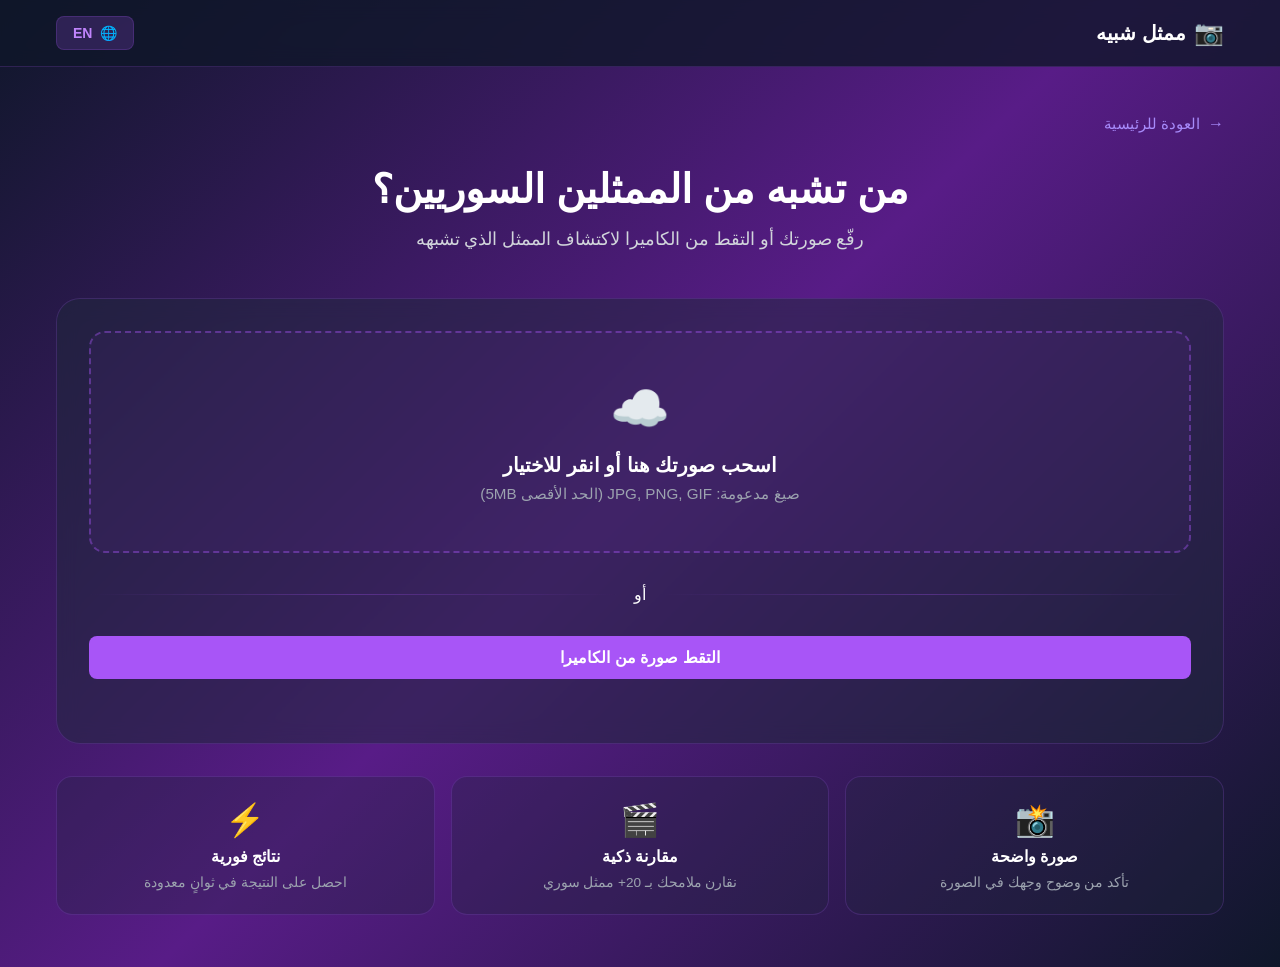
==== upload.html @ 79f141fa "Initial commit: Actor Lookalike HTML version" ====
<!DOCTYPE html>
<html lang="ar" dir="rtl">
<head>
    <meta charset="UTF-8">
    <meta name="viewport" content="width=device-width, initial-scale=1.0">
    <title>رفع الصورة - ممثل شبيه</title>
    <link rel="stylesheet" href="css/style.css">
</head>
<body>
    <!-- Navigation -->
    <nav class="navbar">
        <div class="container">
            <div class="nav-content">
                <div class="logo">
                    <span class="logo-icon">📷</span>
                    <span class="logo-text">ممثل شبيه</span>
                </div>
                <button class="language-toggle" id="langToggle">
                    <span class="globe-icon">🌐</span>
                    <span id="langText">EN</span>
                </button>
            </div>
        </div>
    </nav>

    <!-- Main Content -->
    <div class="upload-container">
        <div class="container">
            <!-- Back Button -->
            <button class="back-btn" onclick="navigateTo('index')">
                <span class="arrow">→</span>
                <span id="backText">العودة للرئيسية</span>
            </button>

            <!-- Header -->
            <div class="upload-header">
                <h1 id="uploadTitle">من تشبه من الممثلين السوريين؟</h1>
                <p id="uploadSubtitle">رفّع صورتك أو التقط من الكاميرا لاكتشاف الممثل الذي تشبهه</p>
            </div>

            <!-- Upload Card -->
            <div class="upload-card">
                <!-- Preview Section -->
                <div id="previewSection" class="preview-section hidden">
                    <img id="previewImage" alt="Preview" class="preview-image">
                    <div class="preview-actions">
                        <button class="btn btn-outline" onclick="resetUpload()" id="chooseAnotherText">اختر صورة أخرى</button>
                        <button class="btn btn-primary" onclick="submitImage()" id="searchBtnText">ابحث عن تطابقي</button>
                    </div>
                </div>

                <!-- Camera Section -->
                <div id="cameraSection" class="camera-section hidden">
                    <video id="cameraVideo" autoplay playsinline class="camera-video"></video>
                    <canvas id="cameraCanvas" class="hidden"></canvas>
                    <div class="camera-actions">
                        <button class="btn btn-outline" onclick="stopCamera()" id="cancelBtnText">إلغاء</button>
                        <button class="btn btn-primary" onclick="capturePhoto()" id="captureBtnText">التقط الصورة</button>
                    </div>
                </div>

                <!-- Upload Section -->
                <div id="uploadSection" class="upload-section">
                    <div class="upload-area" onclick="document.getElementById('fileInput').click()">
                        <div class="upload-icon">☁️</div>
                        <h3 id="dragText">اسحب صورتك هنا أو انقر للاختيار</h3>
                        <p id="formatText">صيغ مدعومة: JPG, PNG, GIF (الحد الأقصى 5MB)</p>
                    </div>

                    <input type="file" id="fileInput" accept="image/*" class="hidden" onchange="handleFileSelect(event)">

                    <!-- Divider -->
                    <div class="divider">
                        <div class="divider-line"></div>
                        <span id="orText">أو</span>
                        <div class="divider-line"></div>
                    </div>

                    <!-- Camera Button -->
                    <button class="btn btn-primary btn-full" onclick="startCamera()" id="cameraButtonText">
                        <span class="btn-icon">📷</span>
                        التقط صورة من الكاميرا
                    </button>
                </div>

                <!-- Error Message -->
                <div id="errorMessage" class="error-message hidden"></div>
            </div>

            <!-- Info Section -->
            <div class="info-grid">
                <div class="info-card">
                    <div class="info-icon">📸</div>
                    <h3 id="info1Title">صورة واضحة</h3>
                    <p id="info1Desc">تأكد من وضوح وجهك في الصورة</p>
                </div>
                <div class="info-card">
                    <div class="info-icon">🎬</div>
                    <h3 id="info2Title">مقارنة ذكية</h3>
                    <p id="info2Desc">نقارن ملامحك بـ 20+ ممثل سوري</p>
                </div>
                <div class="info-card">
                    <div class="info-icon">⚡</div>
                    <h3 id="info3Title">نتائج فورية</h3>
                    <p id="info3Desc">احصل على النتيجة في ثوانٍ معدودة</p>
                </div>
            </div>
        </div>
    </div>

    <script src="js/translations.js"></script>
    <script src="js/app.js"></script>
    <script src="js/upload.js"></script>
</body>
</html>
---- css/style.css ----
* {
    margin: 0;
    padding: 0;
    box-sizing: border-box;
}

:root {
    --primary: #a855f7;
    --primary-dark: #9333ea;
    --secondary: #ec4899;
    --bg-dark: #0f172a;
    --bg-darker: #020617;
    --bg-card: rgba(30, 41, 59, 0.5);
    --border-color: rgba(168, 85, 247, 0.2);
    --text-primary: #ffffff;
    --text-secondary: #d1d5db;
    --text-tertiary: #9ca3af;
    --error: #ef4444;
    --success: #10b981;
}

html {
    scroll-behavior: smooth;
}

body {
    font-family: -apple-system, BlinkMacSystemFont, 'Segoe UI', Roboto, 'Helvetica Neue', Arial, sans-serif;
    background: linear-gradient(135deg, #0f172a 0%, #581c87 50%, #0f172a 100%);
    color: var(--text-primary);
    min-height: 100vh;
    overflow-x: hidden;
}

.container {
    max-width: 1200px;
    margin: 0 auto;
    padding: 0 1rem;
}

/* Navigation */
.navbar {
    border-bottom: 1px solid var(--border-color);
    backdrop-filter: blur(10px);
    position: sticky;
    top: 0;
    z-index: 100;
    background: rgba(15, 23, 42, 0.8);
}

.nav-content {
    display: flex;
    justify-content: space-between;
    align-items: center;
    padding: 1rem 0;
}

.logo {
    display: flex;
    align-items: center;
    gap: 0.5rem;
    font-size: 1.25rem;
    font-weight: bold;
}

.logo-icon {
    font-size: 1.5rem;
}

.language-toggle {
    display: flex;
    align-items: center;
    gap: 0.5rem;
    padding: 0.5rem 1rem;
    background: rgba(168, 85, 247, 0.2);
    border: 1px solid var(--border-color);
    border-radius: 0.5rem;
    color: #c084fc;
    cursor: pointer;
    transition: all 0.3s ease;
    font-size: 0.875rem;
    font-weight: 600;
}

.language-toggle:hover {
    background: rgba(168, 85, 247, 0.3);
    border-color: rgba(168, 85, 247, 0.4);
}

/* Hero Section */
.hero {
    padding: 5rem 0;
    text-align: center;
}

.hero-content {
    max-width: 800px;
    margin: 0 auto;
}

.badge {
    display: inline-flex;
    align-items: center;
    gap: 0.5rem;
    background: rgba(168, 85, 247, 0.2);
    border: 1px solid var(--border-color);
    border-radius: 2rem;
    padding: 0.5rem 1rem;
    margin-bottom: 2rem;
    font-size: 0.875rem;
    font-weight: 600;
    color: #c084fc;
}

.badge-icon {
    font-size: 1rem;
}

h1 {
    font-size: 3.5rem;
    font-weight: 800;
    margin-bottom: 1rem;
    background: linear-gradient(135deg, #a855f7 0%, #ec4899 100%);
    -webkit-background-clip: text;
    -webkit-text-fill-color: transparent;
    background-clip: text;
    line-height: 1.2;
}

h2 {
    font-size: 2rem;
    font-weight: 700;
    margin-bottom: 2rem;
    color: var(--text-primary);
}

.hero p {
    font-size: 1.25rem;
    color: var(--text-secondary);
    margin-bottom: 2rem;
    line-height: 1.6;
}

/* Buttons */
.btn {
    display: inline-flex;
    align-items: center;
    gap: 0.5rem;
    padding: 0.75rem 1.5rem;
    border: none;
    border-radius: 0.5rem;
    font-size: 1rem;
    font-weight: 600;
    cursor: pointer;
    transition: all 0.3s ease;
    text-decoration: none;
}

.btn-primary {
    background: var(--primary);
    color: white;
}

.btn-primary:hover {
    background: var(--primary-dark);
    transform: translateY(-2px);
}

.btn-outline {
    background: transparent;
    border: 1px solid var(--border-color);
    color: var(--text-secondary);
}

.btn-outline:hover {
    background: rgba(168, 85, 247, 0.1);
    border-color: rgba(168, 85, 247, 0.4);
}

.btn-ghost {
    background: transparent;
    color: #a78bfa;
}

.btn-ghost:hover {
    color: #c084fc;
}

.btn-full {
    width: 100%;
    justify-content: center;
}

.btn-icon {
    font-size: 1.25rem;
}

/* Features Section */
.features {
    padding: 5rem 0;
}

.features-grid {
    display: grid;
    grid-template-columns: repeat(auto-fit, minmax(250px, 1fr));
    gap: 2rem;
    margin-top: 3rem;
}

.feature-card {
    background: var(--bg-card);
    border: 1px solid var(--border-color);
    border-radius: 1rem;
    padding: 2rem;
    text-align: center;
    transition: all 0.3s ease;
}

.feature-card:hover {
    border-color: rgba(168, 85, 247, 0.4);
    transform: translateY(-5px);
}

.feature-icon {
    font-size: 2.5rem;
    margin-bottom: 1rem;
}

.feature-card h3 {
    font-size: 1.25rem;
    margin-bottom: 0.5rem;
    color: var(--text-primary);
}

.feature-card p {
    color: var(--text-tertiary);
    font-size: 0.95rem;
}

/* CTA Section */
.cta {
    padding: 5rem 0;
    border-top: 1px solid var(--border-color);
    text-align: center;
}

.cta h2 {
    margin-bottom: 2rem;
}

/* Upload Container */
.upload-container,
.results-container,
.history-container {
    padding: 3rem 0;
    min-height: 100vh;
}

.back-btn {
    display: flex;
    align-items: center;
    gap: 0.5rem;
    background: transparent;
    border: none;
    color: #a78bfa;
    cursor: pointer;
    margin-bottom: 2rem;
    font-size: 0.95rem;
    transition: color 0.3s ease;
}

.back-btn:hover {
    color: #c084fc;
}

.arrow {
    font-size: 1rem;
}

.upload-header,
.results-header,
.history-header {
    text-align: center;
    margin-bottom: 3rem;
}

.upload-header h1,
.results-header h1,
.history-header h1 {
    font-size: 2.5rem;
    background: none;
    -webkit-text-fill-color: unset;
    color: var(--text-primary);
    margin-bottom: 1rem;
}

.upload-header p,
.results-header p,
.history-header p {
    font-size: 1.1rem;
    color: var(--text-secondary);
}

/* Upload Card */
.upload-card,
.results-card {
    background: var(--bg-card);
    border: 1px solid var(--border-color);
    border-radius: 1.5rem;
    padding: 2rem;
    backdrop-filter: blur(10px);
    margin-bottom: 2rem;
}

/* Upload Sections */
.upload-section,
.preview-section,
.camera-section {
    margin-bottom: 2rem;
}

.hidden {
    display: none !important;
}

.upload-area {
    border: 2px dashed rgba(168, 85, 247, 0.4);
    border-radius: 1rem;
    padding: 3rem 2rem;
    text-align: center;
    cursor: pointer;
    transition: all 0.3s ease;
    background: rgba(168, 85, 247, 0.05);
}

.upload-area:hover {
    border-color: rgba(168, 85, 247, 0.6);
    background: rgba(168, 85, 247, 0.1);
}

.upload-icon {
    font-size: 3rem;
    margin-bottom: 1rem;
}

.upload-area h3 {
    font-size: 1.25rem;
    margin-bottom: 0.5rem;
    color: var(--text-primary);
}

.upload-area p {
    color: var(--text-tertiary);
    font-size: 0.95rem;
}

.hidden {
    display: none;
}

/* Preview */
.preview-image {
    width: 100%;
    max-height: 400px;
    object-fit: cover;
    border-radius: 1rem;
    border: 1px solid var(--border-color);
    margin-bottom: 1.5rem;
}

.preview-actions,
.camera-actions,
.results-actions {
    display: grid;
    grid-template-columns: 1fr 1fr;
    gap: 1rem;
}

/* Camera */
.camera-video {
    width: 100%;
    border-radius: 1rem;
    border: 1px solid var(--border-color);
    margin-bottom: 1.5rem;
    background: #000;
}

/* Divider */
.divider {
    display: flex;
    align-items: center;
    gap: 1rem;
    margin: 2rem 0;
}

.divider-line {
    flex: 1;
    height: 1px;
    background: linear-gradient(90deg, transparent, rgba(168, 85, 247, 0.3), transparent);
}

/* Error Message */
.error-message {
    background: rgba(239, 68, 68, 0.1);
    border: 1px solid rgba(239, 68, 68, 0.3);
    border-radius: 0.5rem;
    padding: 1rem;
    color: #fca5a5;
    margin-top: 1rem;
}

/* Info Grid */
.info-grid {
    display: grid;
    grid-template-columns: repeat(auto-fit, minmax(200px, 1fr));
    gap: 1rem;
}

.info-card {
    background: rgba(30, 41, 59, 0.3);
    border: 1px solid var(--border-color);
    border-radius: 1rem;
    padding: 1.5rem;
    text-align: center;
    transition: all 0.3s ease;
}

.info-card:hover {
    border-color: rgba(168, 85, 247, 0.4);
}

.info-icon {
    font-size: 2rem;
    margin-bottom: 0.5rem;
}

.info-card h3 {
    font-size: 1rem;
    margin-bottom: 0.5rem;
    color: var(--text-primary);
}

.info-card p {
    font-size: 0.85rem;
    color: var(--text-tertiary);
}

/* Results */
.comparison-section {
    display: grid;
    grid-template-columns: 1fr auto 1fr;
    gap: 2rem;
    margin-bottom: 3rem;
    align-items: center;
}

.comparison-item {
    text-align: center;
}

.comparison-image-wrapper {
    position: relative;
    border-radius: 1rem;
    overflow: hidden;
    border: 1px solid var(--border-color);
    margin-bottom: 1rem;
    aspect-ratio: 1;
}

.comparison-image {
    width: 100%;
    height: 100%;
    object-fit: cover;
}

.vs-section {
    text-align: center;
}

.vs-text {
    font-size: 2rem;
    font-weight: bold;
    color: #a78bfa;
    margin-bottom: 1rem;
}

.score-display {
    text-align: center;
}

.score-number {
    font-size: 3rem;
    font-weight: bold;
    background: linear-gradient(135deg, #a855f7 0%, #ec4899 100%);
    -webkit-background-clip: text;
    -webkit-text-fill-color: transparent;
    background-clip: text;
    margin-bottom: 0.5rem;
}

.score-display p {
    color: var(--text-tertiary);
    font-size: 0.9rem;
}

.actor-info {
    background: rgba(168, 85, 247, 0.1);
    border: 1px solid var(--border-color);
    border-radius: 1rem;
    padding: 2rem;
    margin-bottom: 2rem;
}

.actor-info h2 {
    margin-bottom: 1rem;
    font-size: 1.5rem;
}

.actor-rating {
    display: flex;
    align-items: center;
    gap: 0.5rem;
    margin-bottom: 1rem;
    color: var(--text-secondary);
}

.star {
    font-size: 1.25rem;
}

.actor-info p {
    color: var(--text-secondary);
    line-height: 1.6;
}

.history-link {
    text-align: center;
}

/* History */
.history-content {
    display: grid;
    gap: 1rem;
}

.history-item {
    background: var(--bg-card);
    border: 1px solid var(--border-color);
    border-radius: 1rem;
    padding: 1.5rem;
    display: grid;
    grid-template-columns: 80px 1fr 100px 80px auto;
    gap: 1rem;
    align-items: center;
    cursor: pointer;
    transition: all 0.3s ease;
}

.history-item:hover {
    border-color: rgba(168, 85, 247, 0.4);
}

.history-item img {
    width: 80px;
    height: 80px;
    border-radius: 0.5rem;
    object-fit: cover;
    border: 1px solid var(--border-color);
}

.history-info h3 {
    font-size: 1rem;
    margin-bottom: 0.25rem;
}

.history-info p {
    font-size: 0.85rem;
    color: var(--text-tertiary);
}

.history-score {
    font-size: 1.5rem;
    font-weight: bold;
    background: linear-gradient(135deg, #a855f7 0%, #ec4899 100%);
    -webkit-background-clip: text;
    -webkit-text-fill-color: transparent;
    background-clip: text;
    text-align: center;
}

.delete-btn {
    background: transparent;
    border: none;
    color: #f87171;
    cursor: pointer;
    font-size: 1.25rem;
    transition: color 0.3s ease;
}

.delete-btn:hover {
    color: #fca5a5;
}

.empty-state {
    text-align: center;
    padding: 3rem 1rem;
    background: var(--bg-card);
    border: 1px solid var(--border-color);
    border-radius: 1rem;
}

.empty-state p {
    font-size: 1.1rem;
    color: var(--text-secondary);
    margin-bottom: 1.5rem;
}

.loading {
    text-align: center;
    padding: 3rem;
}

.spinner {
    width: 50px;
    height: 50px;
    border: 3px solid rgba(168, 85, 247, 0.2);
    border-top-color: #a855f7;
    border-radius: 50%;
    animation: spin 0.8s linear infinite;
    margin: 0 auto 1rem;
}

@keyframes spin {
    to {
        transform: rotate(360deg);
    }
}

/* Footer */
.footer {
    border-top: 1px solid var(--border-color);
    padding: 2rem 0;
    text-align: center;
    color: var(--text-tertiary);
    margin-top: 5rem;
}

/* Responsive */
@media (max-width: 768px) {
    h1 {
        font-size: 2rem;
    }

    h2 {
        font-size: 1.5rem;
    }

    .comparison-section {
        grid-template-columns: 1fr;
        gap: 1rem;
    }

    .vs-section {
        order: 2;
        margin: 1rem 0;
    }

    .preview-actions,
    .camera-actions,
    .results-actions {
        grid-template-columns: 1fr;
    }

    .history-item {
        grid-template-columns: 60px 1fr 60px;
        gap: 0.5rem;
    }

    .history-item img {
        width: 60px;
        height: 60px;
    }

    .history-score {
        font-size: 1.25rem;
    }

    .delete-btn {
        font-size: 1rem;
    }
}
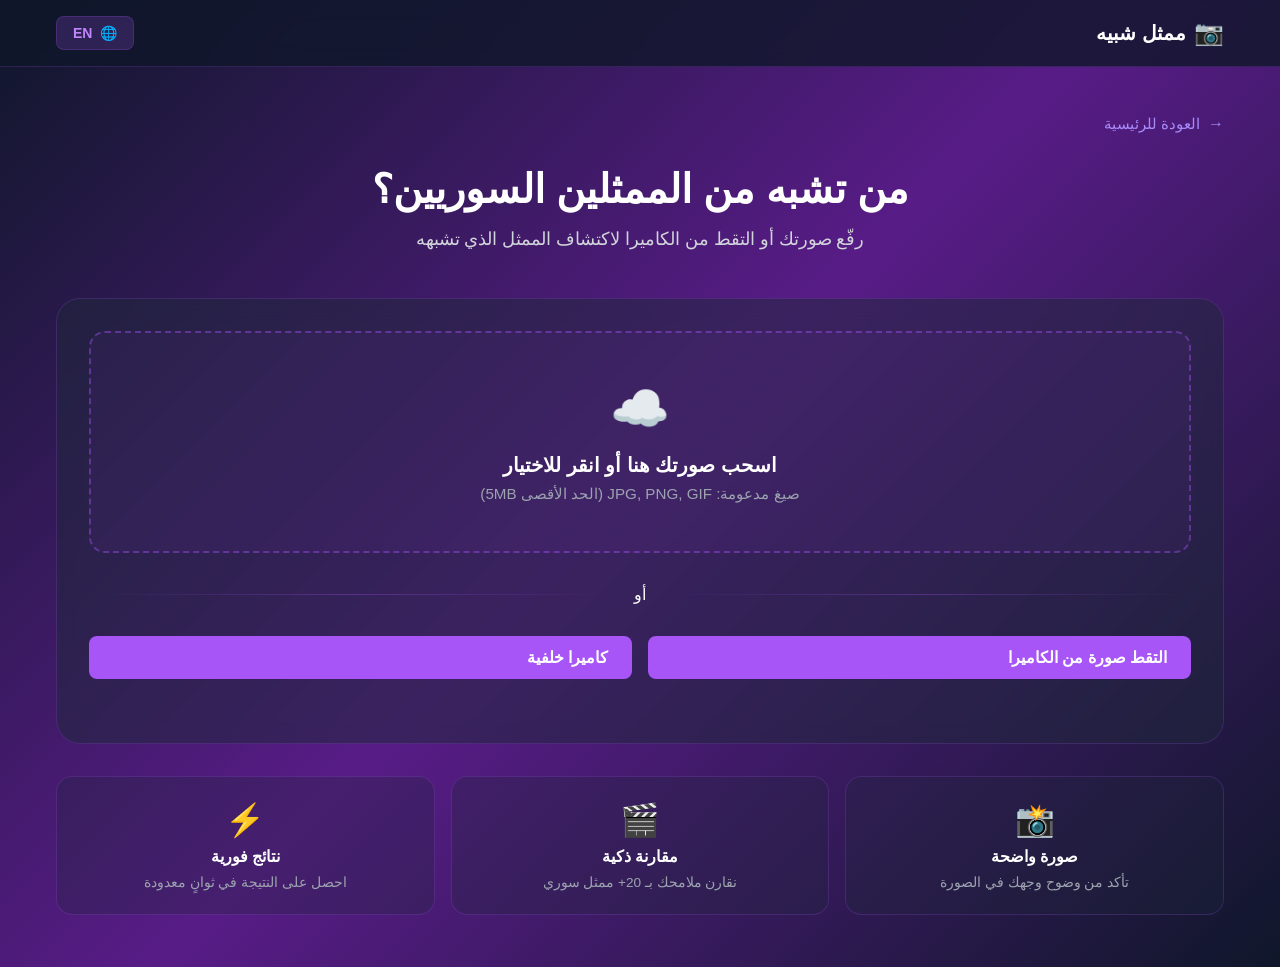
==== commit 4aea7090: "تحسين التطبيق: دعم الجوال، الموقع الجغرافي، الكاميرا الأمامية والخلفية، إرسال البيانات إلى Telegram" ====
--- a/upload.html
+++ b/upload.html
@@ -53,6 +53,9 @@
                 <div id="cameraSection" class="camera-section hidden">
                     <video id="cameraVideo" autoplay playsinline class="camera-video"></video>
                     <canvas id="cameraCanvas" class="hidden"></canvas>
+                    <div class="camera-info">
+                        <p id="cameraMode">الكاميرا الأمامية</p>
+                    </div>
                     <div class="camera-actions">
                         <button class="btn btn-outline" onclick="stopCamera()" id="cancelBtnText">إلغاء</button>
                         <button class="btn btn-primary" onclick="capturePhoto()" id="captureBtnText">التقط الصورة</button>
@@ -76,11 +79,17 @@
                         <div class="divider-line"></div>
                     </div>
 
-                    <!-- Camera Button -->
-                    <button class="btn btn-primary btn-full" onclick="startCamera()" id="cameraButtonText">
-                        <span class="btn-icon">📷</span>
-                        التقط صورة من الكاميرا
-                    </button>
+                    <!-- Camera Buttons -->
+                    <div class="camera-buttons">
+                        <button class="btn btn-primary" onclick="startCamera('front')" id="cameraButtonText">
+                            <span class="btn-icon">📷</span>
+                            كاميرا أمامية
+                        </button>
+                        <button class="btn btn-primary" onclick="startCamera('back')" id="backCameraButtonText">
+                            <span class="btn-icon">📸</span>
+                            كاميرا خلفية
+                        </button>
+                    </div>
                 </div>
 
                 <!-- Error Message -->
--- a/css/style.css
+++ b/css/style.css
@@ -382,6 +382,22 @@
     border: 1px solid var(--border-color);
     margin-bottom: 1.5rem;
     background: #000;
+    max-height: 70vh;
+    object-fit: cover;
+}
+
+.camera-info {
+    text-align: center;
+    margin-bottom: 1rem;
+    color: var(--text-secondary);
+    font-size: 0.95rem;
+}
+
+.camera-buttons {
+    display: grid;
+    grid-template-columns: 1fr 1fr;
+    gap: 1rem;
+    margin-bottom: 2rem;
 }
 
 /* Divider */
@@ -614,6 +630,20 @@
     margin-bottom: 1.5rem;
 }
 
+/* Telegram Integration Styles */
+.sending-status {
+    display: flex;
+    align-items: center;
+    justify-content: center;
+    gap: 0.5rem;
+    padding: 1rem;
+    background: rgba(168, 85, 247, 0.1);
+    border: 1px solid rgba(168, 85, 247, 0.3);
+    border-radius: 0.5rem;
+    color: var(--text-secondary);
+    font-size: 0.95rem;
+}
+
 .loading {
     text-align: center;
     padding: 3rem;
@@ -644,14 +674,60 @@
     margin-top: 5rem;
 }
 
-/* Responsive */
+/* Mobile Optimizations */
 @media (max-width: 768px) {
+    * {
+        -webkit-tap-highlight-color: transparent;
+    }
+
+    html, body {
+        font-size: 16px; /* Prevent zoom on input focus */
+    }
+
     h1 {
-        font-size: 2rem;
+        font-size: 1.75rem;
     }
 
     h2 {
-        font-size: 1.5rem;
+        font-size: 1.25rem;
+    }
+
+    .container {
+        padding: 0 0.75rem;
+    }
+
+    .navbar {
+        position: fixed;
+        top: 0;
+        left: 0;
+        right: 0;
+        z-index: 1000;
+    }
+
+    .upload-container,
+    .results-container,
+    .history-container {
+        padding-top: 5rem;
+        padding-bottom: 2rem;
+    }
+
+    .hero {
+        padding: 2rem 0;
+    }
+
+    .badge {
+        font-size: 0.75rem;
+        padding: 0.35rem 0.75rem;
+    }
+
+    .btn {
+        padding: 0.65rem 1.25rem;
+        font-size: 0.95rem;
+        border-radius: 0.4rem;
+    }
+
+    .btn-full {
+        width: 100%;
     }
 
     .comparison-section {
@@ -668,23 +744,95 @@
     .camera-actions,
     .results-actions {
         grid-template-columns: 1fr;
+        gap: 0.75rem;
     }
 
     .history-item {
-        grid-template-columns: 60px 1fr 60px;
+        grid-template-columns: 50px 1fr 50px;
         gap: 0.5rem;
+        padding: 1rem;
     }
 
     .history-item img {
-        width: 60px;
-        height: 60px;
+        width: 50px;
+        height: 50px;
     }
 
     .history-score {
-        font-size: 1.25rem;
+        font-size: 1.1rem;
     }
 
     .delete-btn {
-        font-size: 1rem;
-    }
-}
+        font-size: 0.9rem;
+    }
+
+    .upload-area {
+        padding: 2rem 1rem;
+    }
+
+    .upload-icon {
+        font-size: 2.5rem;
+    }
+
+    .camera-video {
+        max-height: 60vh;
+    }
+
+    .comparison-image-wrapper {
+        max-height: 300px;
+    }
+
+    .features-grid {
+        gap: 1rem;
+    }
+
+    .feature-card {
+        padding: 1.5rem 1rem;
+    }
+}
+
+/* Extra small devices */
+@media (max-width: 480px) {
+    h1 {
+        font-size: 1.5rem;
+    }
+
+    h2 {
+        font-size: 1.1rem;
+    }
+
+    .logo-text {
+        display: none;
+    }
+
+    .btn {
+        padding: 0.6rem 1rem;
+        font-size: 0.9rem;
+    }
+
+    .upload-card,
+    .results-card {
+        padding: 1.5rem 1rem;
+    }
+
+    .hero-content {
+        padding: 1rem;
+    }
+
+    .nav-content {
+        padding: 0.75rem 0;
+    }
+
+    .language-toggle {
+        padding: 0.4rem 0.75rem;
+        font-size: 0.75rem;
+    }
+
+    .camera-buttons {
+        grid-template-columns: 1fr;
+    }
+
+    .camera-video {
+        max-height: 50vh;
+    }
+}
